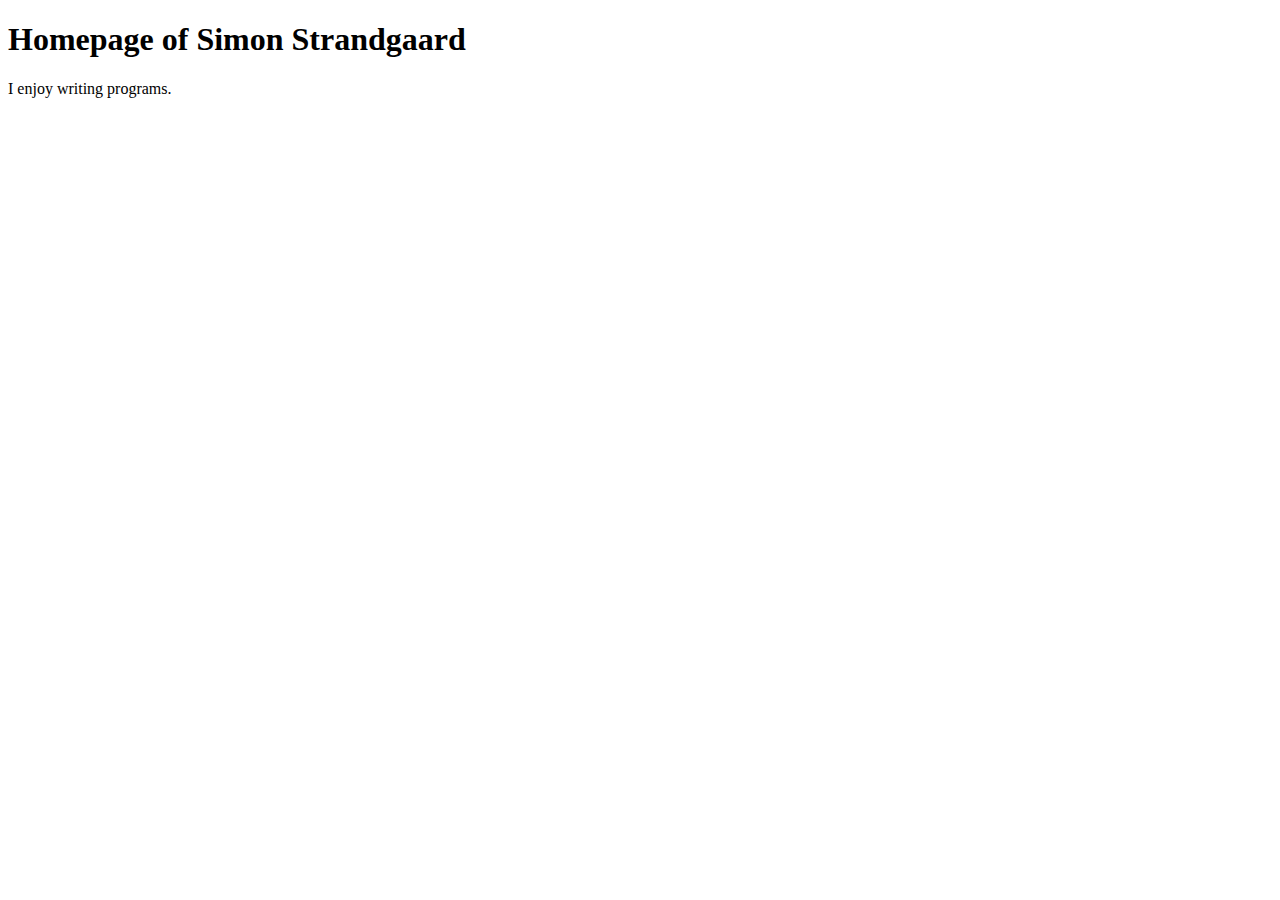
==== index.html @ ed55c4d2 "changed markdown to html" ====
<!doctype html><html lang="en"><head><meta charset="utf-8">
<title>Homepage of Simon Strandgaard</title>
<meta name="viewport" content="width=device-width, initial-scale=1">
</head>
<body>
  <h1>Homepage of Simon Strandgaard</h1>
  <p>I enjoy writing programs.</p>
</body>
</html>
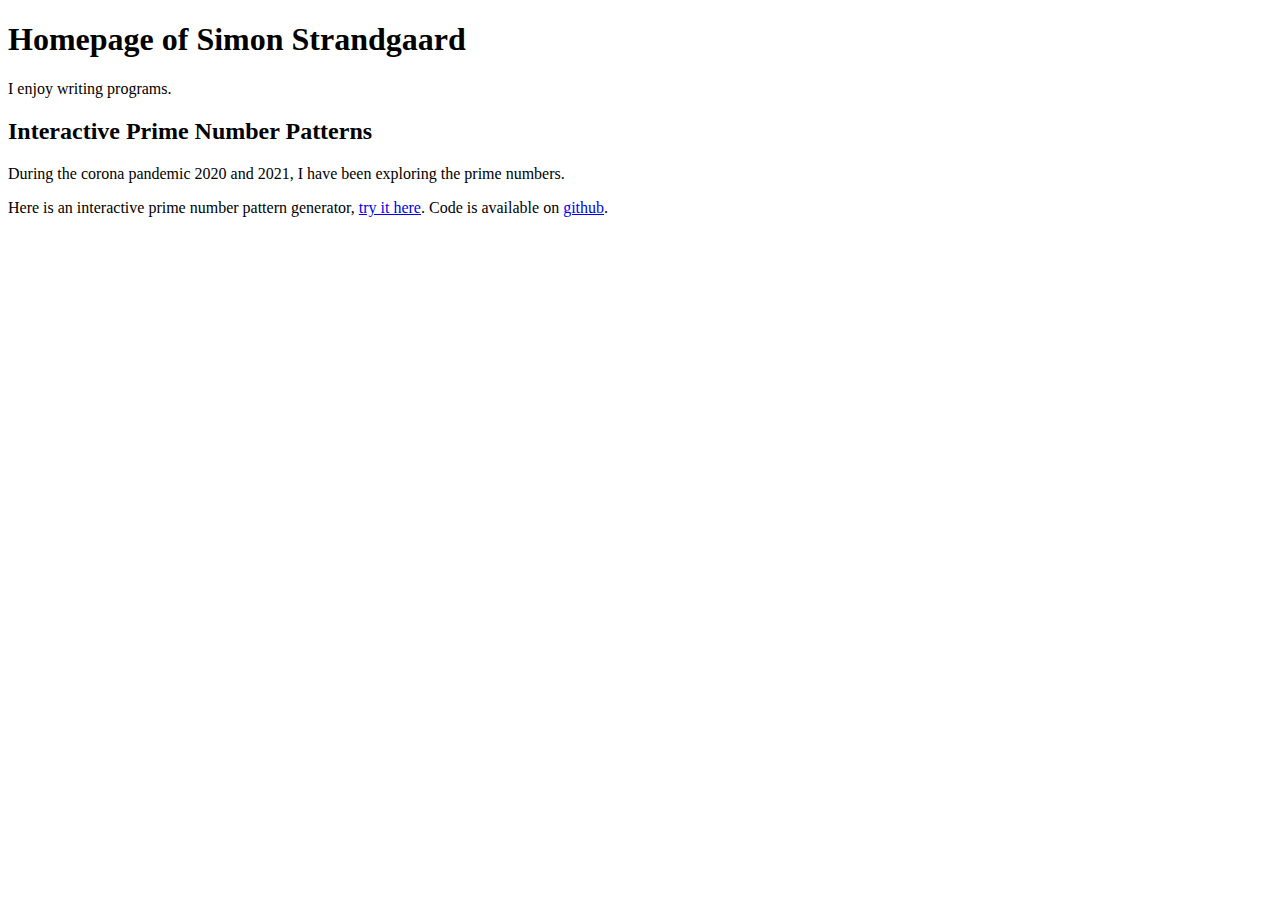
==== commit 35f4af9e: "Inserted my interactive prime number pattern generator." ====
--- a/index.html
+++ b/index.html
@@ -3,7 +3,18 @@
 <meta name="viewport" content="width=device-width, initial-scale=1">
 </head>
 <body>
-  <h1>Homepage of Simon Strandgaard</h1>
-  <p>I enjoy writing programs.</p>
+
+<section>
+<h1>Homepage of Simon Strandgaard</h1>
+<p>I enjoy writing programs.</p>
+</section>
+
+<section>
+<h2>Interactive Prime Number Patterns</h2>
+<p>During the corona pandemic 2020 and 2021, I have been exploring the prime numbers.</p>
+
+<p>Here is an interactive prime number pattern generator, <a href="lab1.html">try it here</a>. Code is available on <a href="https://github.com/neoneye/interactive-prime-number-patterns">github</a>.</p>
+</section>
+
 </body>
 </html>
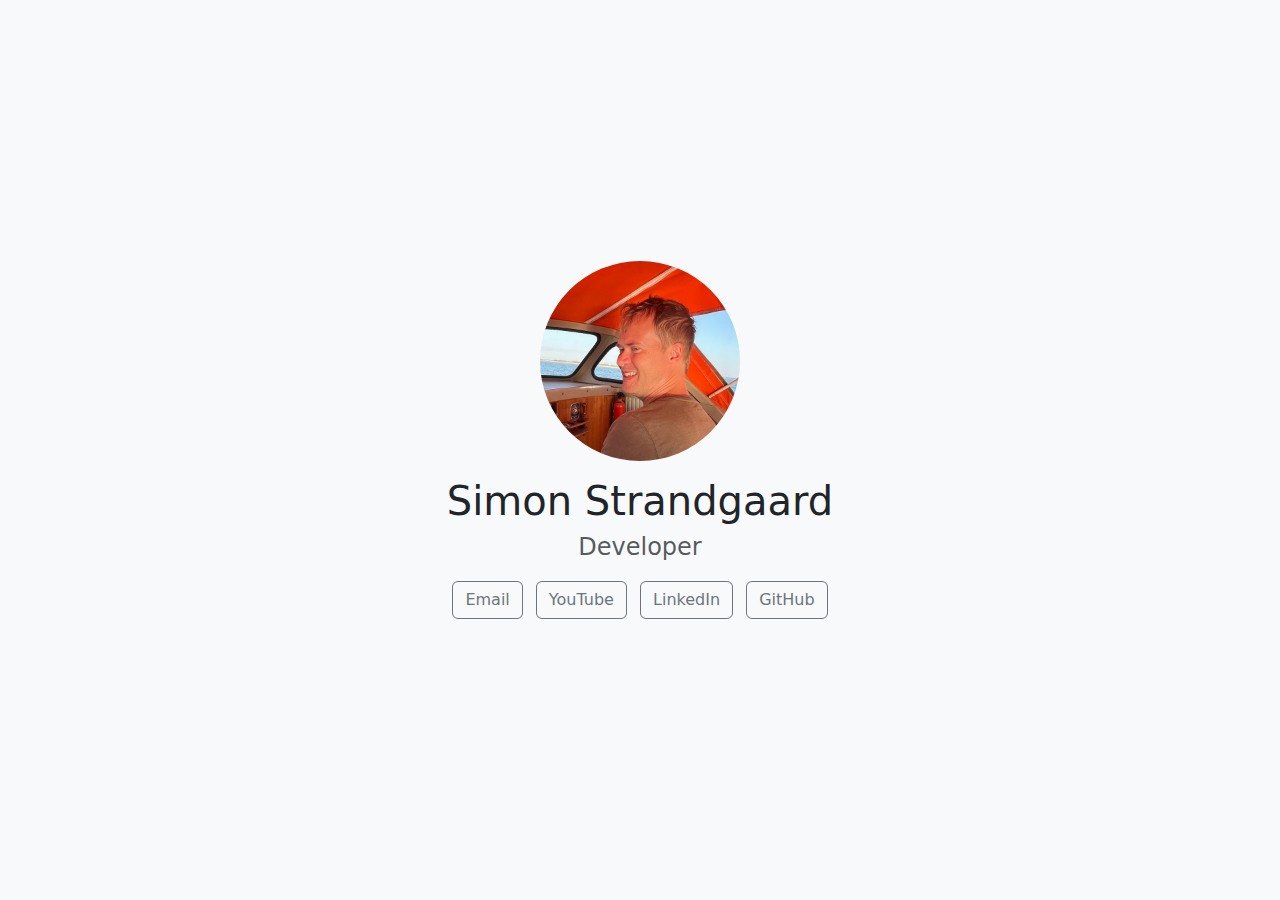
==== commit 872a0cb6: "Simplified my homepage" ====
--- a/index.html
+++ b/index.html
@@ -1,20 +1,30 @@
-<!doctype html><html lang="en"><head><meta charset="utf-8">
-<title>Homepage of Simon Strandgaard</title>
-<meta name="viewport" content="width=device-width, initial-scale=1">
+<!DOCTYPE html>
+<html lang="en">
+<head>
+    <meta charset="UTF-8">
+    <meta name="viewport" content="width=device-width, initial-scale=1.0">
+    <title>Simon Strandgaard</title>
+    <link href="https://cdn.jsdelivr.net/npm/bootstrap@5.3.3/dist/css/bootstrap.min.css" rel="stylesheet" integrity="sha384-QWTKZyjpPEjISv5WaRU9OFeRpok6YctnYmDr5pNlyT2bRjXh0JMhjY6hW+ALEwIH" crossorigin="anonymous">
+    <style>
+        .profile-photo {
+            width: 200px;
+            height: 200px;
+            border-radius: 50%;
+            object-fit: cover;
+        }
+    </style>
 </head>
-<body>
-
-<section>
-<h1>Homepage of Simon Strandgaard</h1>
-<p>I enjoy writing programs.</p>
-</section>
-
-<section>
-<h2>Interactive Prime Number Patterns</h2>
-<p>During the corona pandemic 2020 and 2021, I have been exploring the prime numbers.</p>
-
-<p>Here is an interactive prime number pattern generator, <a href="lab1.html">try it here</a>. Code is available on <a href="https://github.com/neoneye/interactive-prime-number-patterns">github</a>.</p>
-</section>
-
+<body class="bg-light d-flex align-items-center justify-content-center" style="height: 100vh;">
+    <div class="container text-center">
+        <img src="simon-strandgaard.jpg" alt="Simon Strandgaard" class="profile-photo mb-3">
+        <h1>Simon Strandgaard</h1>
+        <h2 class="h4 text-muted mb-3">Developer</h2>
+        <p>
+            <a href="mailto:neoneye@gmail.com" class="btn btn-outline-secondary m-1">Email</a>
+            <a href="https://www.youtube.com/channel/UCeXM0JpLzZhugJegLGvxSbw" class="btn btn-outline-secondary m-1">YouTube</a>
+            <a href="https://www.linkedin.com/in/simonstrandgaard/" class="btn btn-outline-secondary m-1">LinkedIn</a>
+            <a href="https://github.com/neoneye" class="btn btn-outline-secondary m-1">GitHub</a>
+        </p>
+    </div>
 </body>
 </html>
